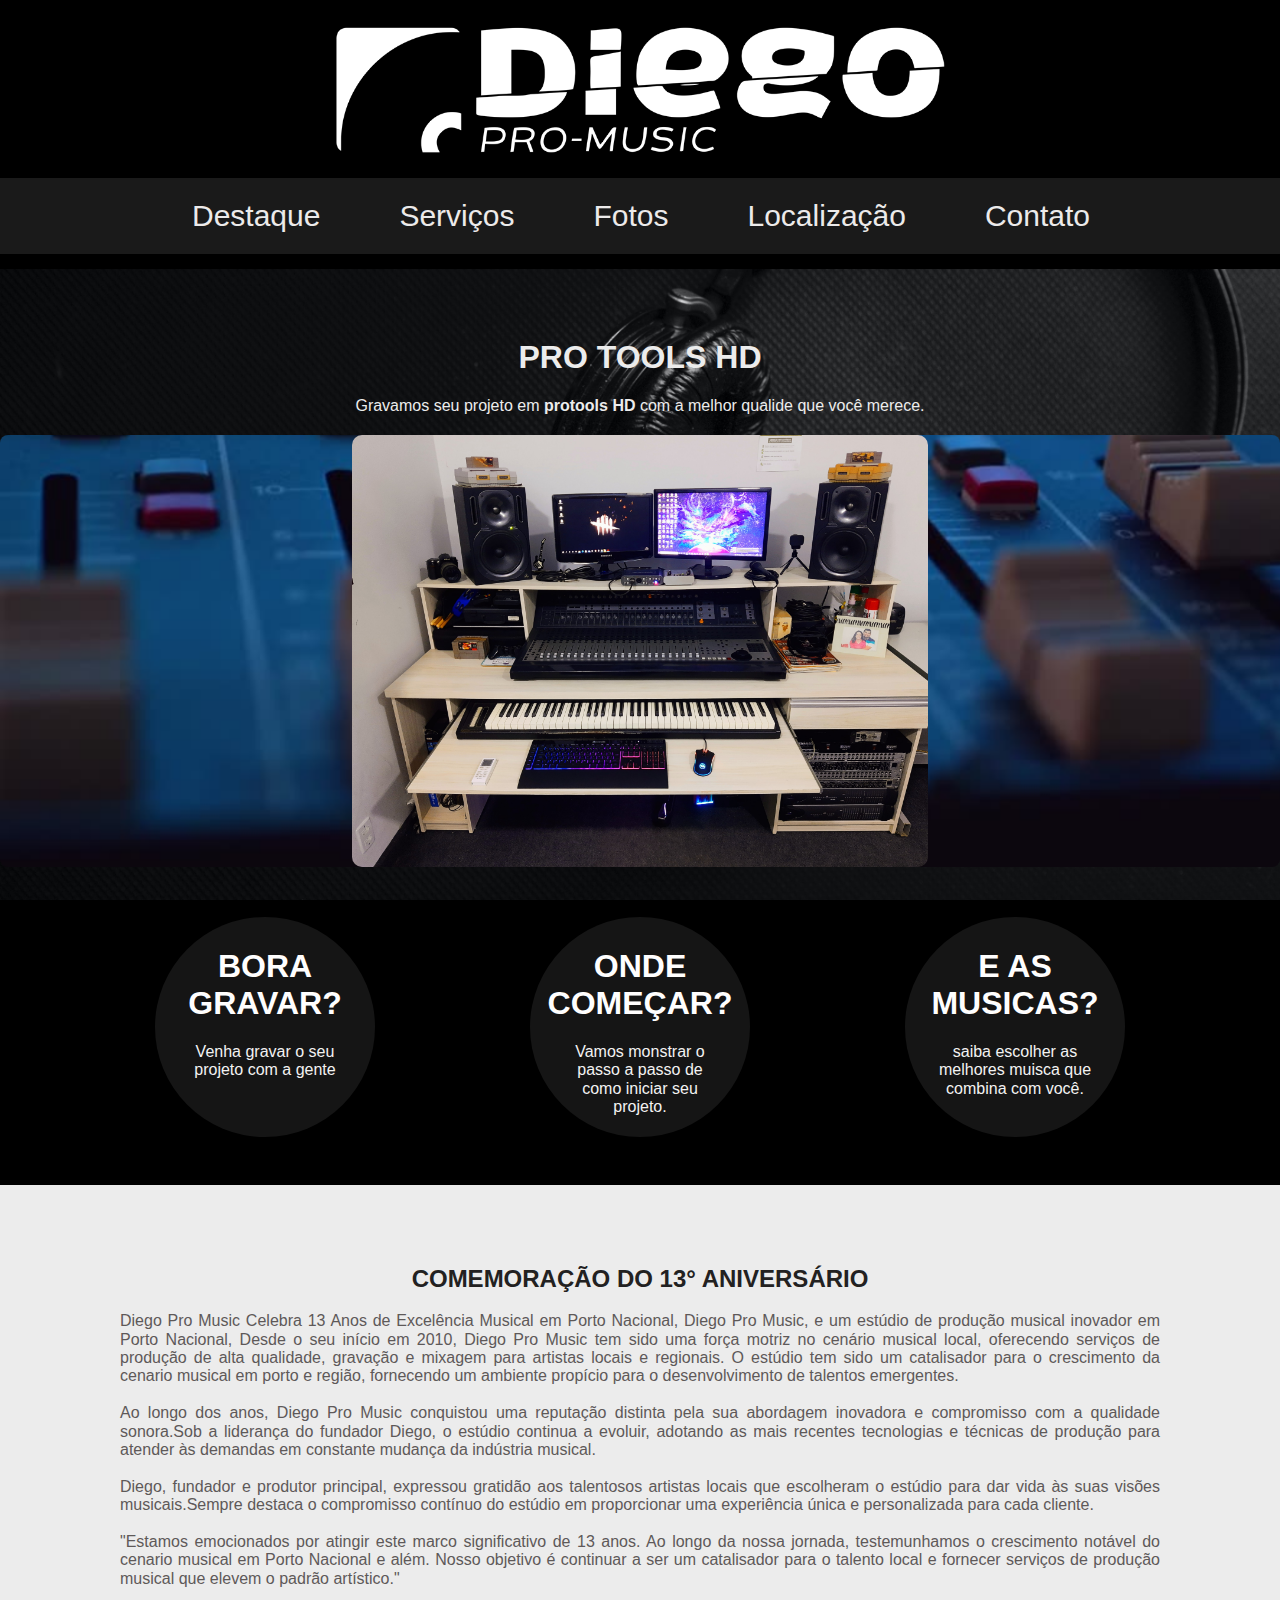
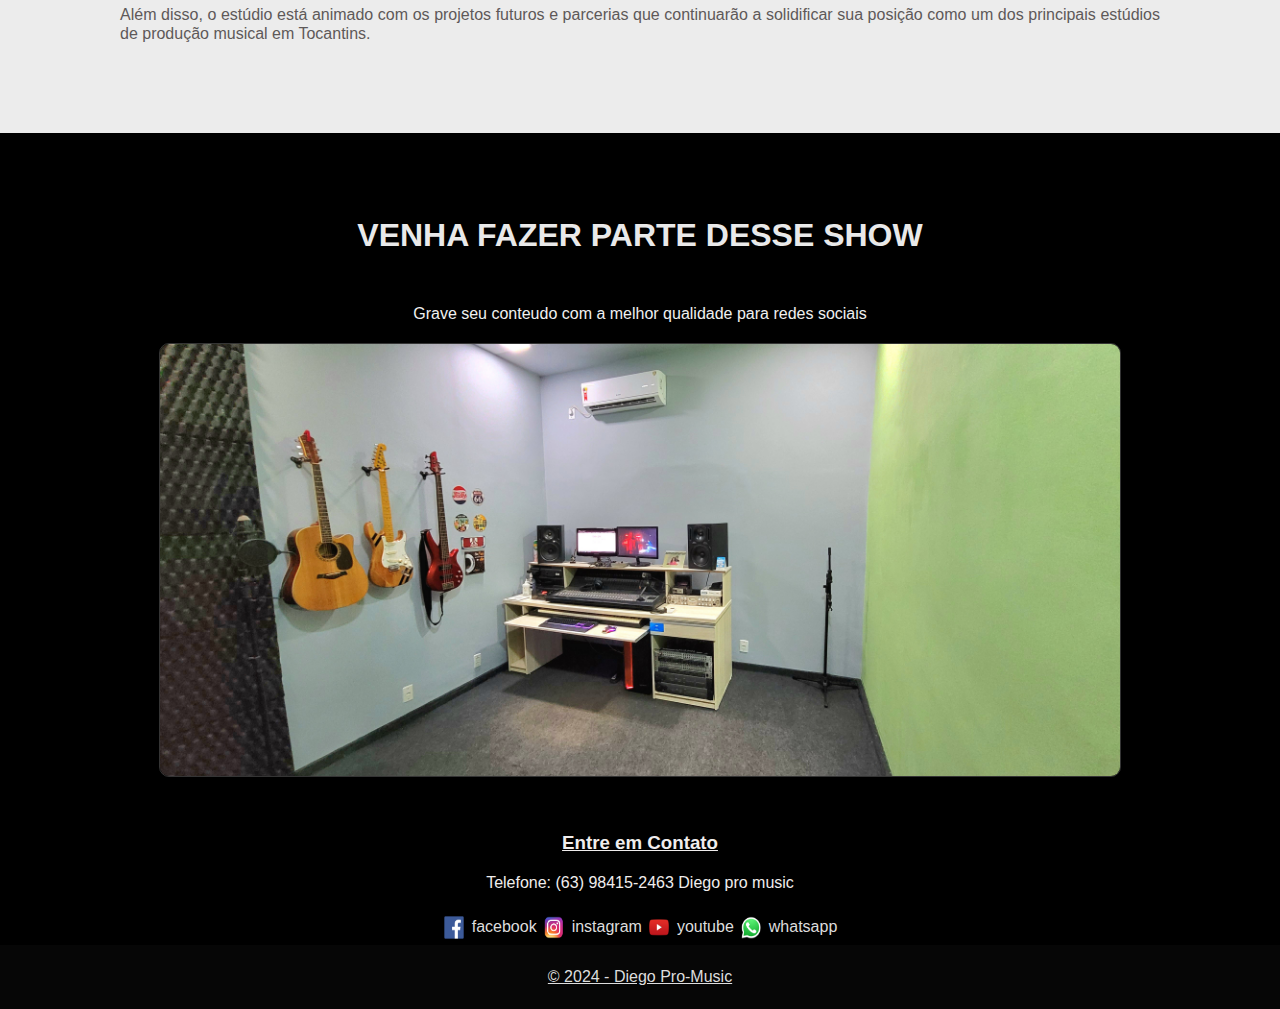
==== index.html @ 7ae0bc3d "correcoes" ====
<!DOCTYPE html>
<html lang="pt -br">

<head>
  <meta charset="UTF-8" />
  <meta name="viewport" content="width=device-width, initial-scale=1.0" />
  <title>Estúdio de Gravação</title>
  <link rel="stylesheet" type="text/css" href="CSS/estilo.css" />
  <link rel="stylesheet" type="text/css" href="CSS/normalize.css" />
  <link rel="stylesheet" type="text/css" href="CSS/back_top.css">
  <!--[if lt IE 9]><script src="js/html5shiv.js"></script><![endif]-->
</head>

<body>
  <div>
   
    <header>

      <div><!--logo-->
        <img src="imagens/LgoDiego01.png" width="50%" />
      </div>

      <nav>
        <ul>
          <li><a href="index.html">Destaque</a></li>
          <li> <a href="servicos.html">Serviços</a></li>
          <li><a href="galeria.html">Fotos</a></li>
          <li><a href="localizacao.html">Localização</a></li>
          <li><a href="contato.html">Contato</a></li>
        </ul>
      </nav>

    </header>

    <!--inicio conteudo-1-->
    <div class="conteudo-1">

      <div id="textap">
        <h1>Pro tools HD</h1>
        <p>
          Gravamos seu projeto em <strong>protools HD </strong>com a melhor
          qualide que você merece.
        </p>
      </div>

      <div class="inicio">
        <img id="destaque-imagem" src="estudio/IMG1.jpg" />
      </div>

      <div id="display1"> <!--inicio três bolas-->

        <div class="caixa">
          <h1>Bora<br>gravar?</h1>
          <p> Venha gravar o seu projeto com a gente</p>
        </div>

        <div class="caixa">
          <h1>Onde começar?</h1>
          <p> Vamos monstrar o passo a passo de como iniciar seu projeto.</p>
        </div>

        <div class="caixa">
          <h1>E as musicas?
          </h1>
          <p> saiba escolher as melhores muisca que combina com você.</p>
        </div>
      </div> <!--fim três bolas-->
    </div>
    <!--fim conteudo-1-->

    <div class="conteudo-2">
      <!--inicio conteudo-2-->
      <h2>Comemoração do 13° aniversário</h2>
      <p>
        Diego Pro Music Celebra 13 Anos de Excelência Musical em Porto
        Nacional, Diego Pro Music, e um estúdio de produção musical inovador
        em Porto Nacional, Desde o seu início em 2010, Diego Pro Music tem
        sido uma força motriz no cenário musical local, oferecendo serviços de
        produção de alta qualidade, gravação e mixagem para artistas locais e
        regionais. O estúdio tem sido um catalisador para o crescimento da
        cenario musical em porto e região, fornecendo um ambiente propício
        para o desenvolvimento de talentos emergentes.<br /><br />Ao longo dos
        anos, Diego Pro Music conquistou uma reputação distinta pela sua
        abordagem inovadora e compromisso com a qualidade sonora.Sob a
        liderança do fundador Diego, o estúdio continua a evoluir, adotando as
        mais recentes tecnologias e técnicas de produção para atender às
        demandas em constante mudança da indústria musical. <br /><br />Diego,
        fundador e produtor principal, expressou gratidão aos talentosos
        artistas locais que escolheram o estúdio para dar vida às suas visões
        musicais.Sempre destaca o compromisso contínuo do estúdio em
        proporcionar uma experiência única e personalizada para cada
        cliente.<br /><br />"Estamos emocionados por atingir este marco
        significativo de 13 anos. Ao longo da nossa jornada, testemunhamos o
        crescimento notável do cenario musical em Porto Nacional e além. Nosso
        objetivo é continuar a ser um catalisador para o talento local e
        fornecer serviços de produção musical que elevem o padrão
        artístico."<br /><br />Além disso, o estúdio está animado com os
        projetos futuros e parcerias que continuarão a solidificar sua posição
        como um dos principais estúdios de produção musical em Tocantins.
      </p>
    </div>
    <!--fim conteudo-2--->

    <div class="conteudo-3">
      <!--inicio conteudo-3-->
      <h1>Venha fazer parte desse show</h1>
      <p>Grave seu conteudo com a melhor qualidade para redes sociais</p>
      <div>
        <img id="imagem-pod1" src="estudio/sala_estudio.jpg" width="100%" />
      </div>
    </div>
    <!--fim conteudo-3-->

    <!-- Seu conteúdo aqui -->

    <button onclick="scrollToTop()" id="btnTopo" title="Voltar ao Topo">Subir</button>

    <script>
      window.onscroll = function () { scrollFunction() };

      function scrollFunction() {
        if (document.body.scrollTop > 20 || document.documentElement.scrollTop > 20) {
          document.getElementById("btnTopo").style.display = "block";
        } else {
          document.getElementById("btnTopo").style.display = "none";
        }
      }

      function scrollToTop() {
        document.body.scrollTop = 0; // Para navegadores da web
        document.documentElement.scrollTop = 0; // Para IE
      }
    </script>

    <section class="contato">

      <h3><u>Entre em Contato</u></h3>
      <p>Telefone: (63) 98415-2463 Diego pro music</p>

    </section><!--fim conteudo-2-->

    <div class="box-social">

      <ul>
        <li> <img src="redes/facebook.png" class="social"> <a href="https://www.facebook.com/DiegoProMusic">facebook</a>
        </li>
        <li> <img src="redes/instagram.png" class="social"> <a
            href="https://www.instagram.com/promusicstudios/">instagram</a></li>
        <li><img src="redes/youtube.png" class="social"><a
            href="https://www.youtube.com/channel/UCOSiAd2RdcZacCXhEvh00yw"> youtube</a></li>
        <li><img src="redes/whatsapp.png" class="social"><a
            href="https://api.whatsapp.com/send/?phone=5563984152463&text&type=phone_number&app_absent=0"> whatsapp</a>
        </li>
      </ul>

    </div>

    <footer>
      <p>&copy; 2024 - Diego Pro-Music</p>
    </footer>

  </div><!--fim container-->

</body>

</html>
---- CSS/estilo.css ----
body {
  font-family: Arial, sans-serif;
  margin: 0;
  padding: 0;
  background-color: #000000;
}


header {
  padding: 15px 0;
  text-align: center;
  background-image: url(../imagens/BackCapa\ 05.png);
  background-repeat: no-repeat;
  background-size: contain;
}

nav {
  display: flex;
  justify-content: center;
  flex-wrap: wrap;
  background: #1a1a1a;
}

nav a {
  display: block;
  color: rgb(236, 234, 234);

  padding: 15px 35px;
  font-size: 30px;
}

nav a:hover {
  background-color: #ddd;
  color: black;
}

h1,
h2 {
  text-transform: uppercase;
  text-align: center;
}

#textap h1,
#textap p {
  color: #ececec;
}

.caixa {
  /* bolas*/
  width: 200px;
  height: 200px;
  background: rgba(255, 255, 255, 0.082);
  color: #fffefe;
  margin-top: 50px;
  padding: 10px;
  -webkit-border-radius: 100%;
  -moz-border-radius: 100%;
  border-radius: 100%;
}

#display1 {
  display: flex;
  justify-content: space-evenly;
}

.inicio h1,
p {
  margin: 20px;
}

.conteudo-1 {
  text-align: center;
  padding: 3em 0;
  background-color: #ddd;
  background-image: url(../estudio/bck5.jpg);
  background-size: cover;
  background-attachment: fixed;
}

.conteudo-1 p {
  /* bolas */
  color: #f3f2f2;
}

.conteudo-2 {
  color: #777;
  background-color: #ececec;
  padding: 130px 0 70px 0;
  height: 100%;
  text-align: justify;
}

.conteudo-2 h2 {
  margin-top: -50px;
  color: #222121;
}

.conteudo-2 p {
  color: #5e5959;
  padding: 0 100px;
}

.conteudo-3 {
  padding: 2em 0;
  text-align: center;
  background-image: url(../estudio/bkc7.jpg);
  background-size: cover;
  background-attachment: fixed;
  background-position: center;
}

.conteudo-3 p {
  color: #f0f0f0;
}

.conteudo-3 h1 {
  color: #e9e9e9;
  background: #00000011;
  box-shadow: -10px 10px 15px 5px black;
  text-shadow: 5px 5px rgba(0, 0, 0, 0.2);
  padding: 30px 0;
}

.contato {
  background-color: #000000;
  color: rgb(240, 237, 237);
  text-align: center;
}

#destaque-imagem {
  margin-bottom: -5px;
  width: 45%;
  border-radius: 10px;
}

#destaque-imagem:hover {
  transform: scale(1.1);
  border-radius: 20px;
}

#imagem-pod1 {
  width: 75%;
  border-radius: 10px;
  border: 1px solid rgba(202, 202, 202, 0.26);
}

.inicio {
  border-radius: 8px;
  background-image: url(../canvas/Design\ sem\ nome.png);
  background-size: cover;
  background-attachment: fixed;
  width: 100%;
}

footer {

  color: #ddd;
  text-align: center;
  background-color: #42424217;
  padding: 3px;
  text-decoration: underline;
}

.box-social,
ul,
li,
a {
  margin: 2px;
  color: #ddd;
  text-decoration: none;
  list-style: none;
  display: flex;
  flex-wrap: wrap;
  justify-content: center;
  padding-left: 1px;
}

.social {
  width: 20px;
  padding-right: 5px;
}


@media screen and (max-width: 800px) {
  #display1 {
    flex-direction: column;
    align-items: center;
    display: flex;


  }

  nav a {
    font-size: medium;
  }

  .conteudo-2 p {
    padding: 0 20px;

  }

}
---- CSS/back_top.css ----
#btnTopo {
    display: none;
    position: fixed;
    bottom: 20px;
    right: 20px;
    background-color: #007bff; /* Cor de fundo */
    color: #fff; /* Cor do texto */
    border: none;
    border-radius: 5px;
    padding: 10px 20px;
    cursor: pointer;
}

#btnTopo:hover {
    background-color: #0056b3; /* Cor de fundo ao passar o mouse */
}
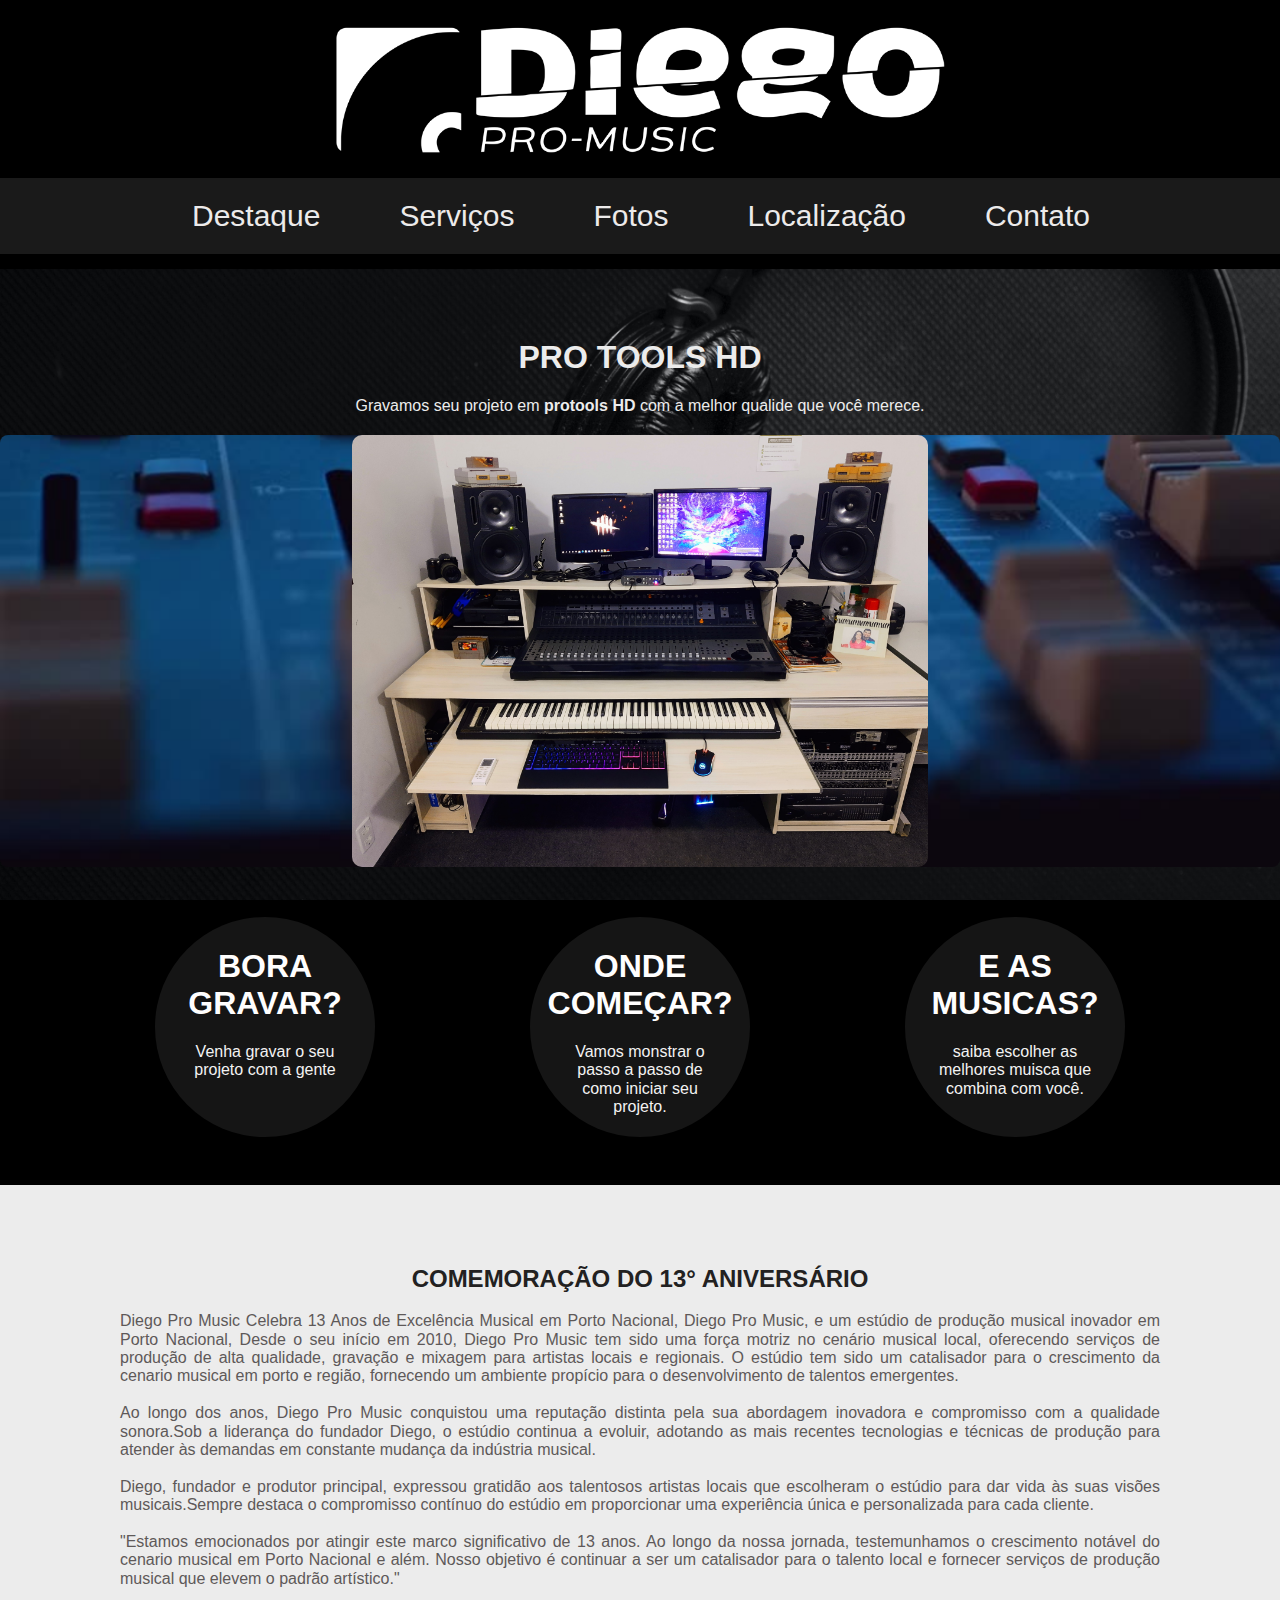
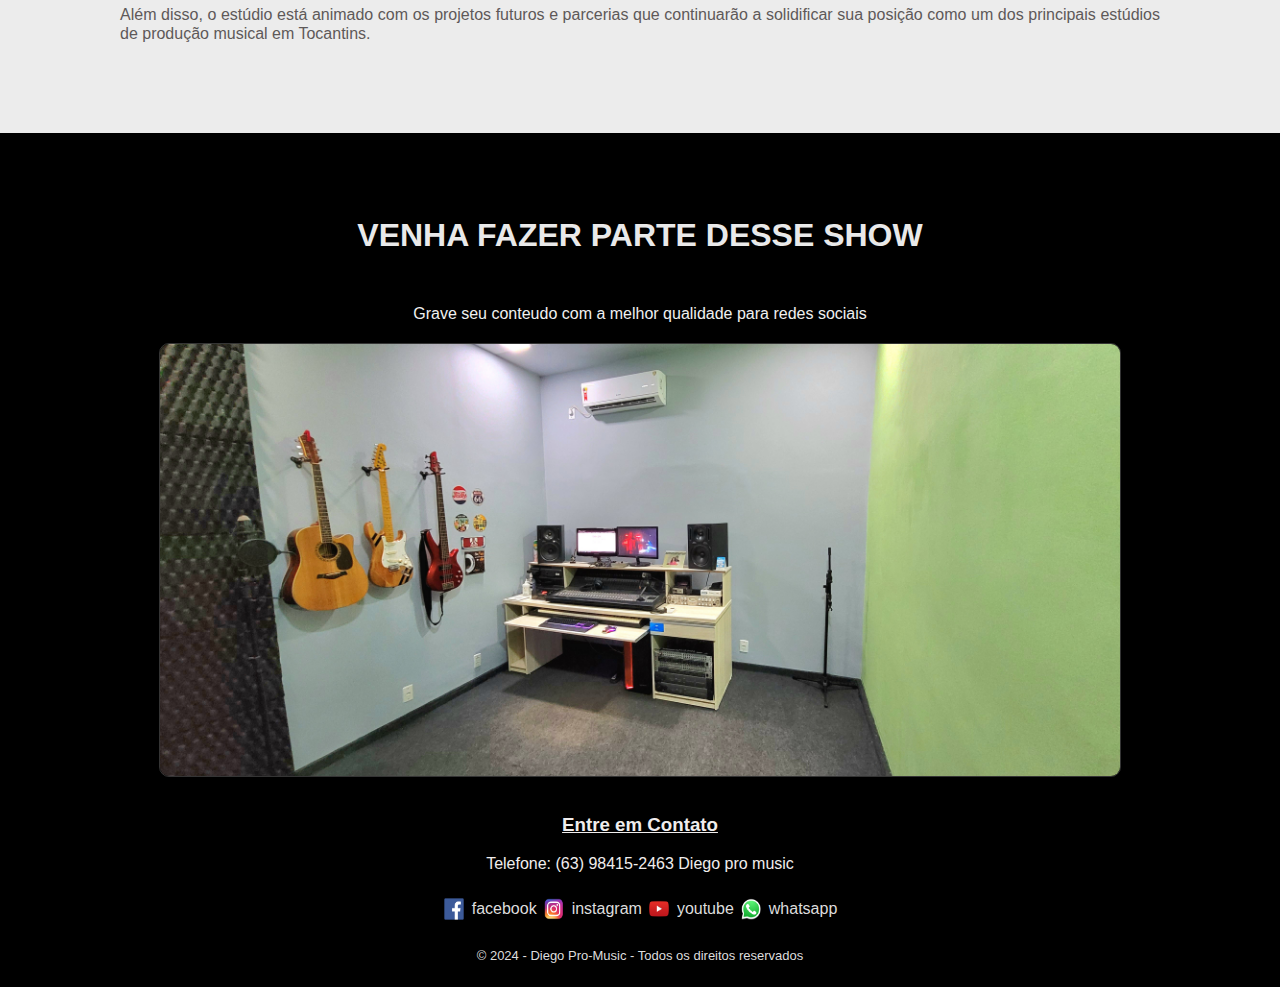
==== commit ccc4c653: "att" ====
--- a/index.html
+++ b/index.html
@@ -3,15 +3,19 @@
 
 <head>
   <meta charset="UTF-8" />
-  <meta name="viewport" content="width=device-width, initial-scale=1.0" />
+  <meta name="viewport" content="width=device-width, initial-scale=1.0, shrink-to-fit=no" />
   <title>Estúdio de Gravação</title>
   <link rel="stylesheet" type="text/css" href="CSS/estilo.css" />
   <link rel="stylesheet" type="text/css" href="CSS/normalize.css" />
   <link rel="stylesheet" type="text/css" href="CSS/back_top.css">
   <!--[if lt IE 9]><script src="js/html5shiv.js"></script><![endif]-->
+  
 </head>
 
 <body>
+ 
+
+  
   <div>
    
     <header>
@@ -156,7 +160,7 @@
     </div>
 
     <footer>
-      <p>&copy; 2024 - Diego Pro-Music</p>
+      <p>&copy; 2024 - Diego Pro-Music - Todos os direitos reservados</p>
     </footer>
 
   </div><!--fim container-->
--- a/CSS/estilo.css
+++ b/CSS/estilo.css
@@ -1,7 +1,10 @@
+* {
+  margin: 0;
+  padding: 0;
+}
+
 body {
   font-family: Arial, sans-serif;
-  margin: 0;
-  padding: 0;
   background-color: #000000;
 }
 
@@ -24,7 +27,6 @@
 nav a {
   display: block;
   color: rgb(236, 234, 234);
-
   padding: 15px 35px;
   font-size: 30px;
 }
@@ -122,7 +124,7 @@
 }
 
 .contato {
-  background-color: #000000;
+
   color: rgb(240, 237, 237);
   text-align: center;
 }
@@ -153,12 +155,10 @@
 }
 
 footer {
-
   color: #ddd;
   text-align: center;
-  background-color: #42424217;
   padding: 3px;
-  text-decoration: underline;
+  font-size: small;
 }
 
 .box-social,
@@ -186,8 +186,6 @@
     flex-direction: column;
     align-items: center;
     display: flex;
-
-
   }
 
   nav a {
@@ -196,7 +194,7 @@
 
   .conteudo-2 p {
     padding: 0 20px;
-
   }
 
+ 
 }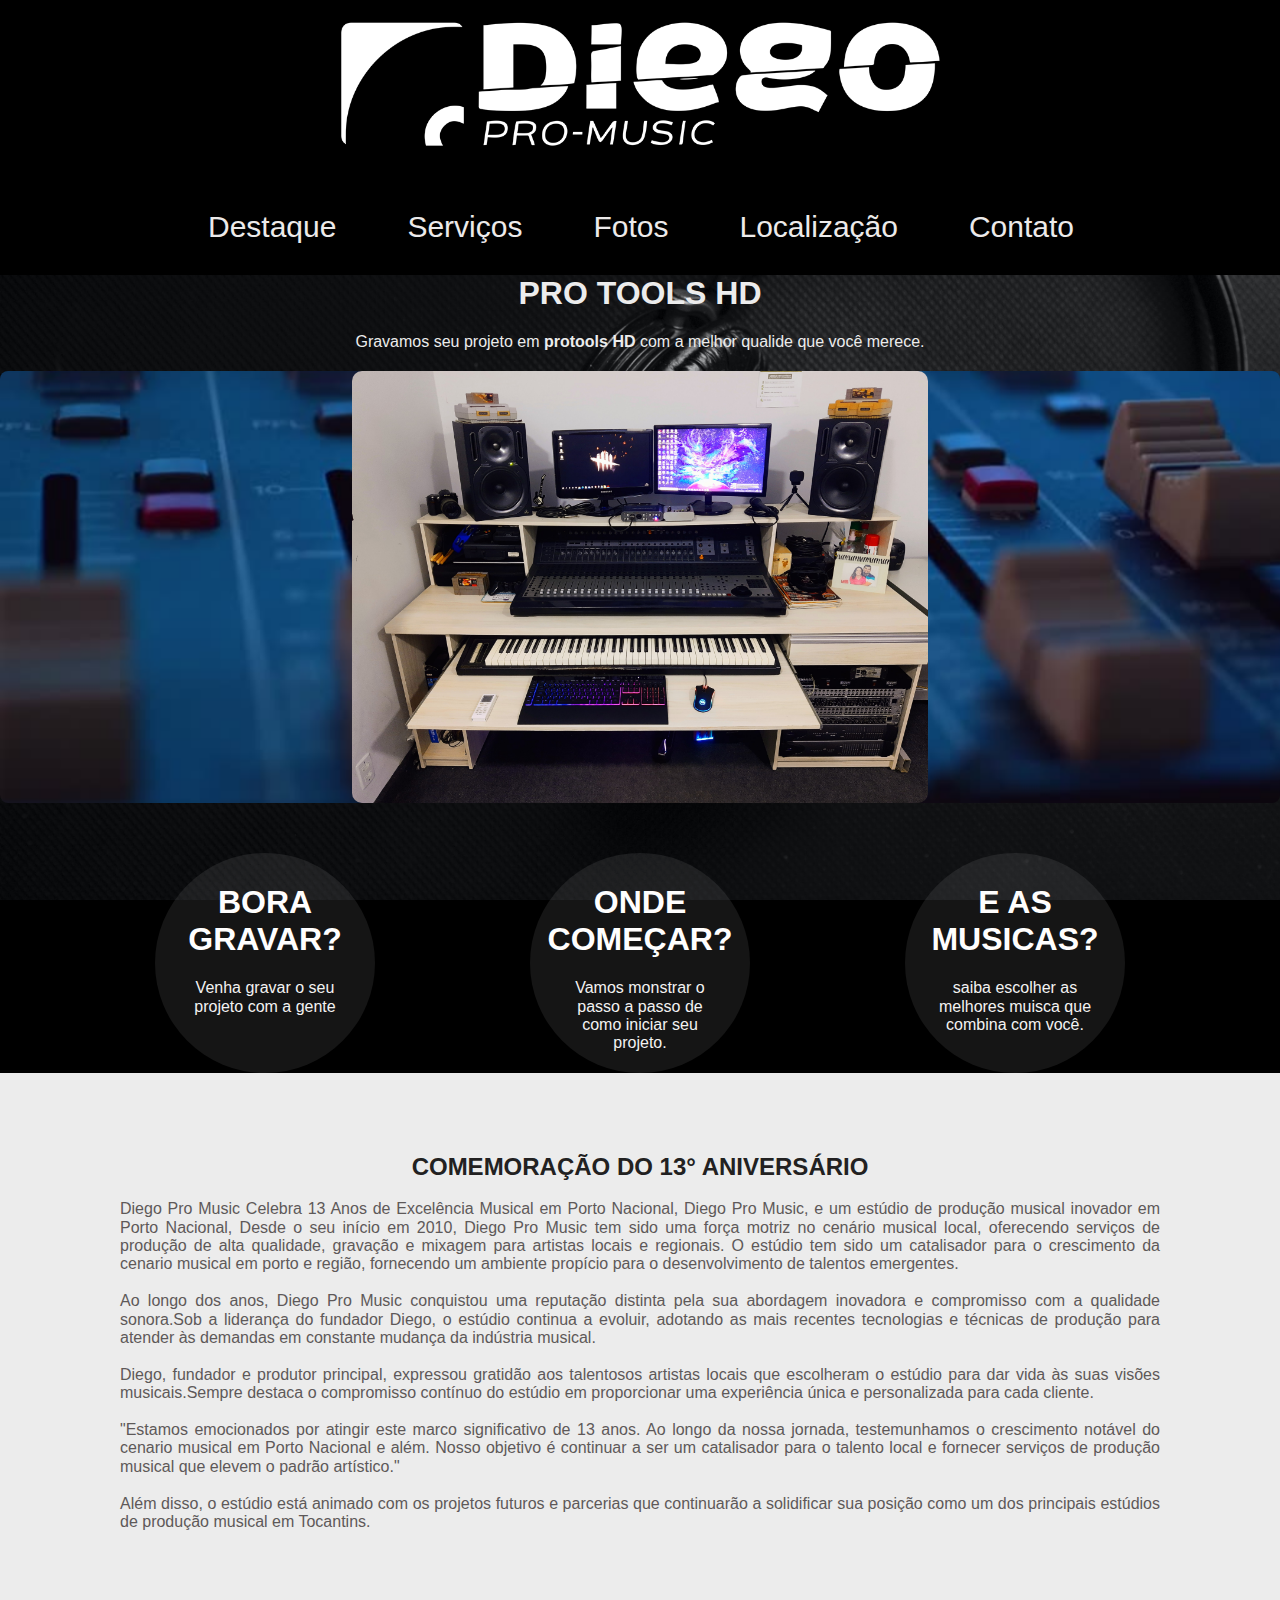
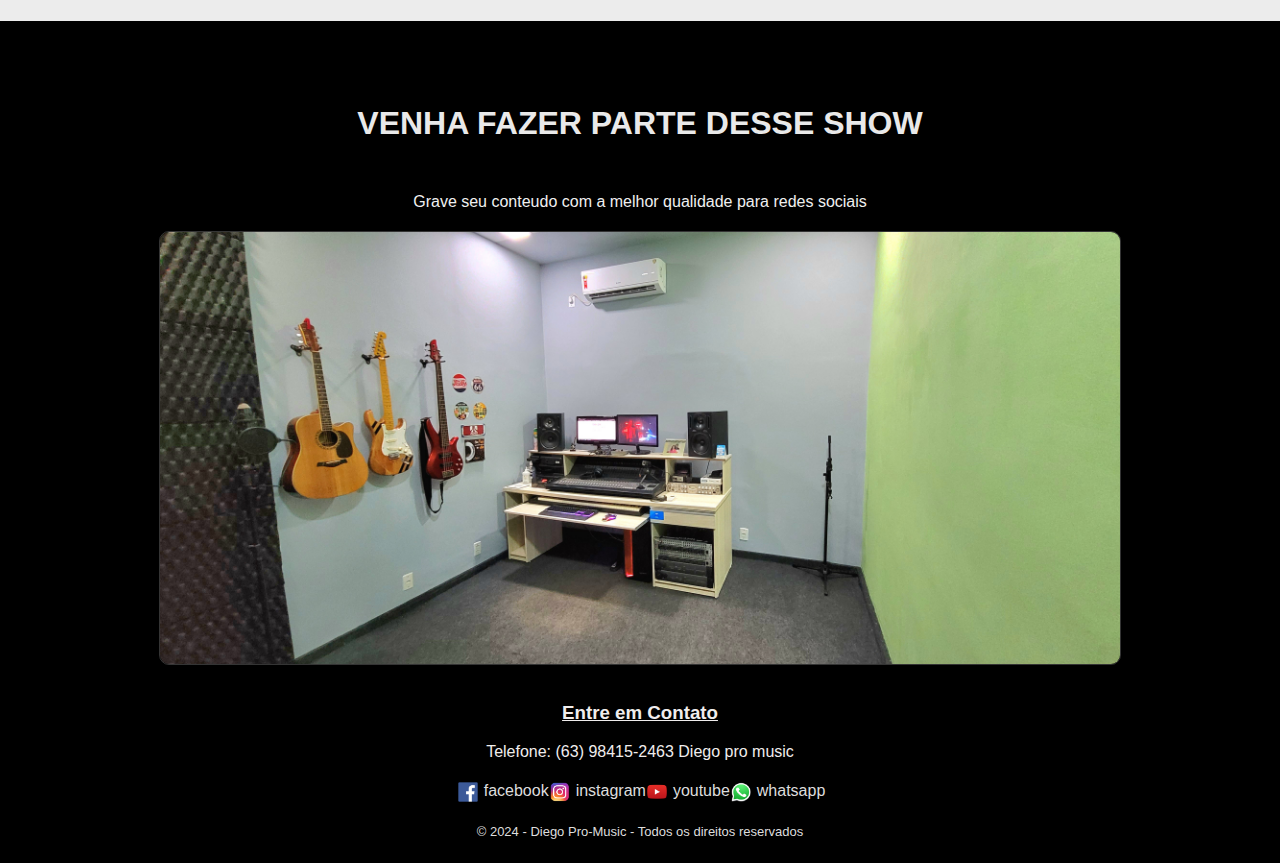
==== commit 3d2dd8a7: "att madrugada" ====
--- a/index.html
+++ b/index.html
@@ -9,23 +9,19 @@
   <link rel="stylesheet" type="text/css" href="CSS/normalize.css" />
   <link rel="stylesheet" type="text/css" href="CSS/back_top.css">
   <!--[if lt IE 9]><script src="js/html5shiv.js"></script><![endif]-->
-  
+
 </head>
 
 <body>
- 
+  <div>
 
-  
-  <div>
-   
     <header>
 
-      <div><!--logo-->
+      <div id="logo"><!--logo-->
         <img src="imagens/LgoDiego01.png" width="50%" />
       </div>
-
       <nav>
-        <ul>
+        <ul id="links-nav">
           <li><a href="index.html">Destaque</a></li>
           <li> <a href="servicos.html">Serviços</a></li>
           <li><a href="galeria.html">Fotos</a></li>
--- a/CSS/estilo.css
+++ b/CSS/estilo.css
@@ -8,9 +8,7 @@
   background-color: #000000;
 }
 
-
 header {
-  padding: 15px 0;
   text-align: center;
   background-image: url(../imagens/BackCapa\ 05.png);
   background-repeat: no-repeat;
@@ -18,10 +16,7 @@
 }
 
 nav {
-  display: flex;
-  justify-content: center;
-  flex-wrap: wrap;
-  background: #1a1a1a;
+  padding: 15px;
 }
 
 nav a {
@@ -34,6 +29,11 @@
 nav a:hover {
   background-color: #ddd;
   color: black;
+}
+
+#textap h1 {
+  margin-top: 0;
+  padding-top: 0;
 }
 
 h1,
@@ -72,7 +72,6 @@
 
 .conteudo-1 {
   text-align: center;
-  padding: 3em 0;
   background-color: #ddd;
   background-image: url(../estudio/bck5.jpg);
   background-size: cover;
@@ -124,7 +123,6 @@
 }
 
 .contato {
-
   color: rgb(240, 237, 237);
   text-align: center;
 }
@@ -161,11 +159,14 @@
   font-size: small;
 }
 
+#logo {
+  padding: 10px;
+}
+
 .box-social,
 ul,
 li,
 a {
-  margin: 2px;
   color: #ddd;
   text-decoration: none;
   list-style: none;
@@ -185,7 +186,6 @@
   #display1 {
     flex-direction: column;
     align-items: center;
-    display: flex;
   }
 
   nav a {
@@ -196,5 +196,7 @@
     padding: 0 20px;
   }
 
- 
+  header div img {
+    margin-top: -5px;
+  }
 }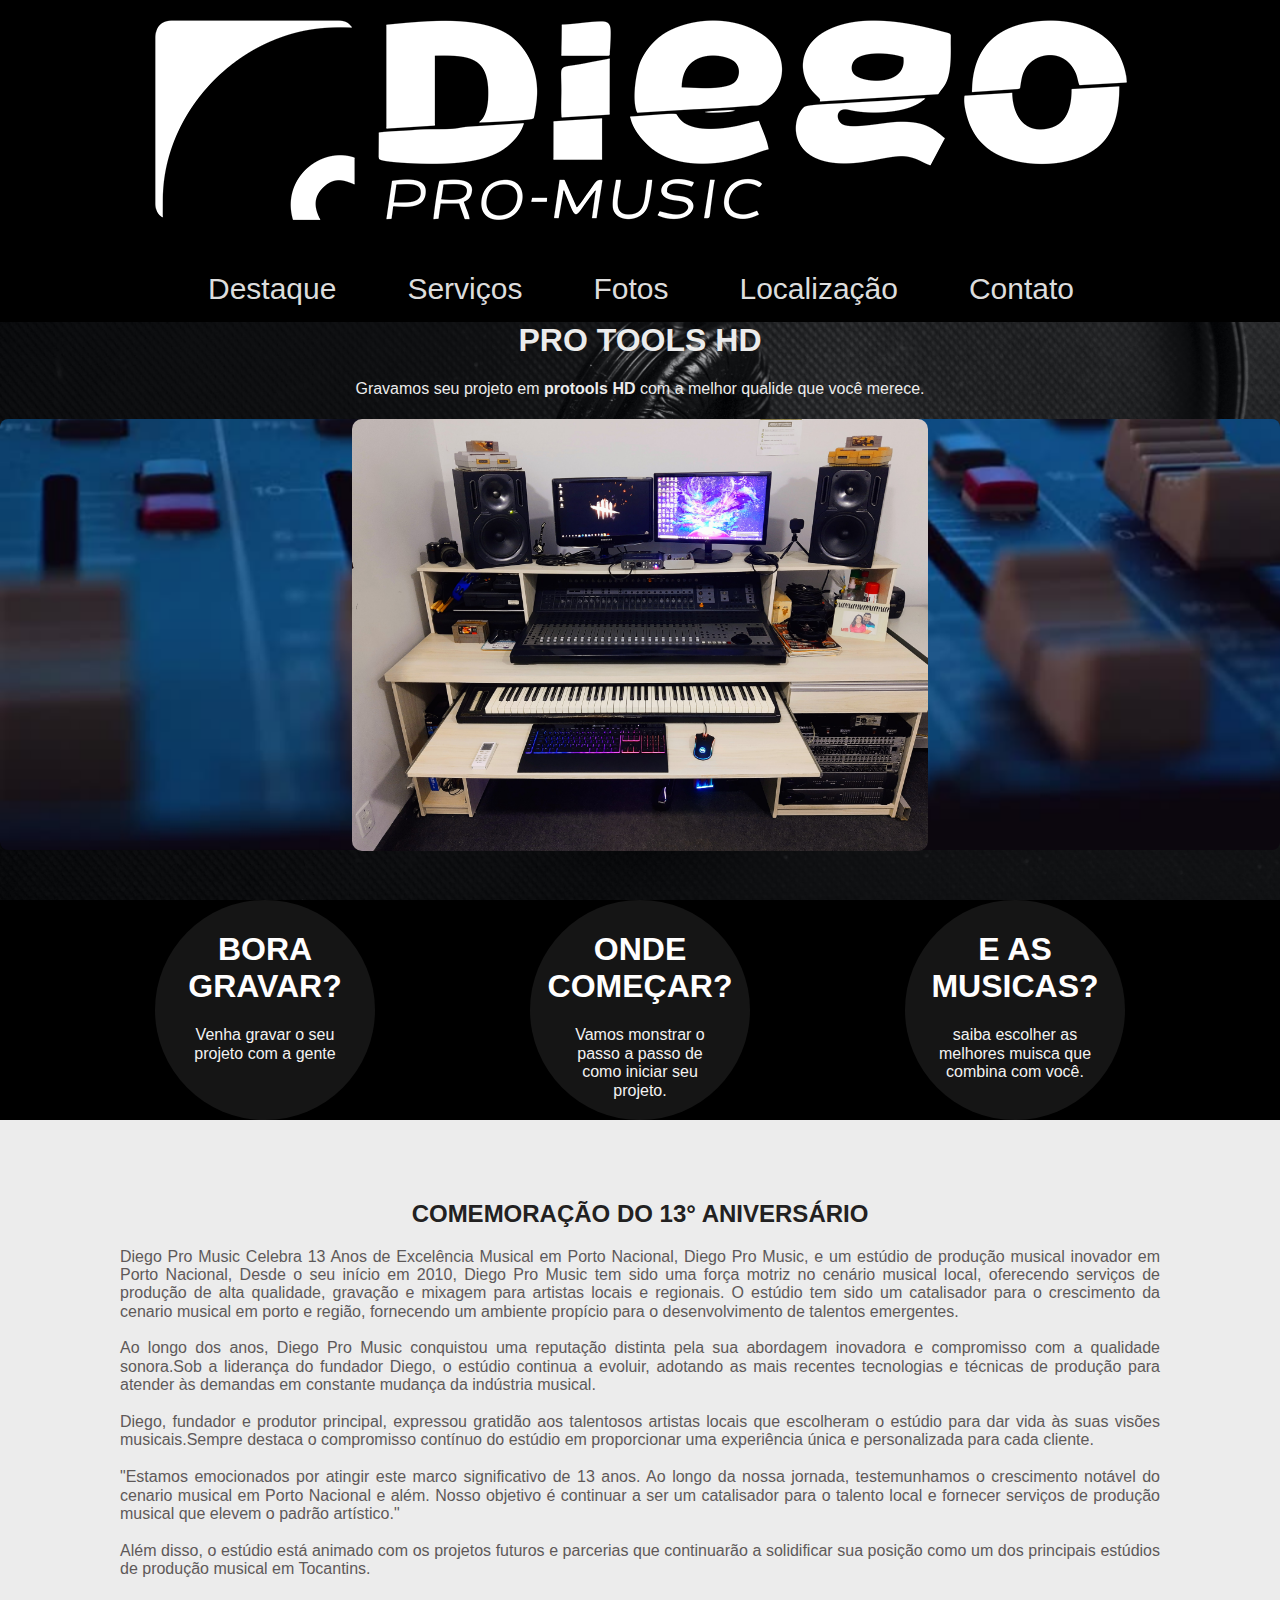
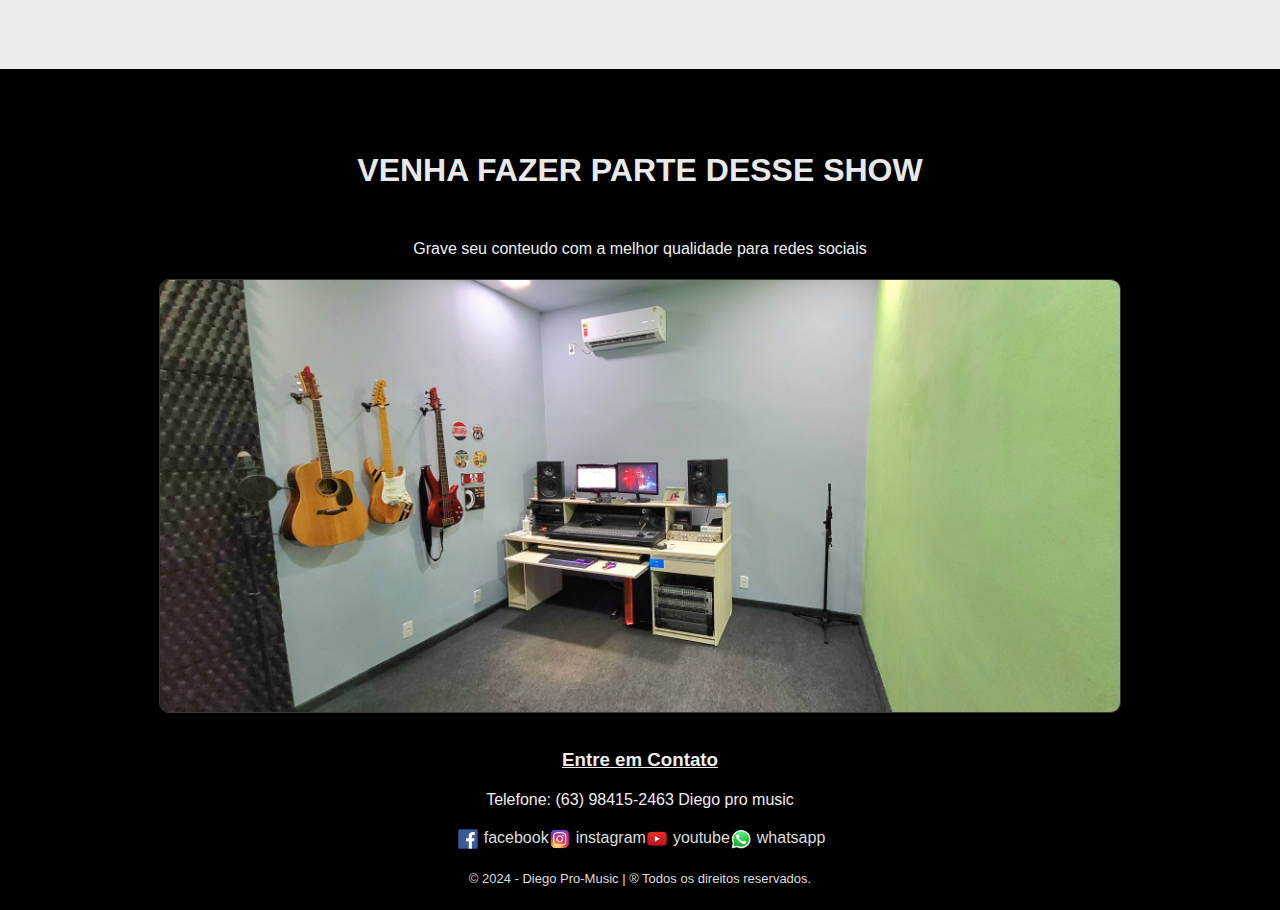
==== commit 35a1eb7b: "all" ====
--- a/index.html
+++ b/index.html
@@ -4,10 +4,11 @@
 <head>
   <meta charset="UTF-8" />
   <meta name="viewport" content="width=device-width, initial-scale=1.0, shrink-to-fit=no" />
-  <title>Estúdio de Gravação</title>
+  <title>Pro Músic Estúdio</title>
   <link rel="stylesheet" type="text/css" href="CSS/estilo.css" />
   <link rel="stylesheet" type="text/css" href="CSS/normalize.css" />
   <link rel="stylesheet" type="text/css" href="CSS/back_top.css">
+  
   <!--[if lt IE 9]><script src="js/html5shiv.js"></script><![endif]-->
 
 </head>
@@ -15,22 +16,21 @@
 <body>
   <div>
 
-    <header>
+    <div id="logo"><!--logo-->
 
-      <div id="logo"><!--logo-->
-        <img src="imagens/LgoDiego01.png" width="50%" />
-      </div>
-      <nav>
-        <ul id="links-nav">
-          <li><a href="index.html">Destaque</a></li>
-          <li> <a href="servicos.html">Serviços</a></li>
-          <li><a href="galeria.html">Fotos</a></li>
-          <li><a href="localizacao.html">Localização</a></li>
-          <li><a href="contato.html">Contato</a></li>
-        </ul>
-      </nav>
+      <img src="imagens/LgoDiego01.png"/>
 
-    </header>
+    </div>
+
+    <nav>
+      <ul>
+        <li><a href="index.html">Destaque</a></li>
+        <li> <a href="servicos.html">Serviços</a></li>
+        <li><a href="galeria.html">Fotos</a></li>
+        <li><a href="localizacao.html">Localização</a></li>
+        <li><a href="contato.html">Contato</a></li>
+      </ul>
+    </nav>
 
     <!--inicio conteudo-1-->
     <div class="conteudo-1">
@@ -139,7 +139,7 @@
 
     </section><!--fim conteudo-2-->
 
-    <div class="box-social">
+    <div id="box-social">
 
       <ul>
         <li> <img src="redes/facebook.png" class="social"> <a href="https://www.facebook.com/DiegoProMusic">facebook</a>
@@ -156,7 +156,7 @@
     </div>
 
     <footer>
-      <p>&copy; 2024 - Diego Pro-Music - Todos os direitos reservados</p>
+      <p>&copy; 2024 - Diego Pro-Music | &reg; Todos os direitos reservados.</p>
     </footer>
 
   </div><!--fim container-->
--- a/CSS/estilo.css
+++ b/CSS/estilo.css
@@ -8,27 +8,29 @@
   background-color: #000000;
 }
 
-header {
+#logo {
   text-align: center;
   background-image: url(../imagens/BackCapa\ 05.png);
-  background-repeat: no-repeat;
-  background-size: contain;
+  background-size: cover;
 }
 
 nav {
-  padding: 15px;
+  position: sticky;
+  top: 0px;
+  right: 100px;
+
+  background-color: #000000;
 }
 
 nav a {
   display: block;
-  color: rgb(236, 234, 234);
   padding: 15px 35px;
   font-size: 30px;
 }
 
 nav a:hover {
   background-color: #ddd;
-  color: black;
+  color: rgb(255, 255, 255)
 }
 
 #textap h1 {
@@ -44,6 +46,7 @@
 
 #textap h1,
 #textap p {
+
   color: #ececec;
 }
 
@@ -72,7 +75,7 @@
 
 .conteudo-1 {
   text-align: center;
-  background-color: #ddd;
+  background-color: #000000;
   background-image: url(../estudio/bck5.jpg);
   background-size: cover;
   background-attachment: fixed;
@@ -159,11 +162,9 @@
   font-size: small;
 }
 
-#logo {
-  padding: 10px;
-}
-
-.box-social,
+
+
+#box-social,
 ul,
 li,
 a {
@@ -189,14 +190,21 @@
   }
 
   nav a {
-    font-size: medium;
+    font-size: large;
   }
 
   .conteudo-2 p {
     padding: 0 20px;
   }
 
-  header div img {
-    margin-top: -5px;
-  }
+  #logo img {
+    width: 50%;
+
+  }
+
+  #box-map {
+    flex-flow: row nowrap;
+    flex-shrink: 10;
+  }
+
 }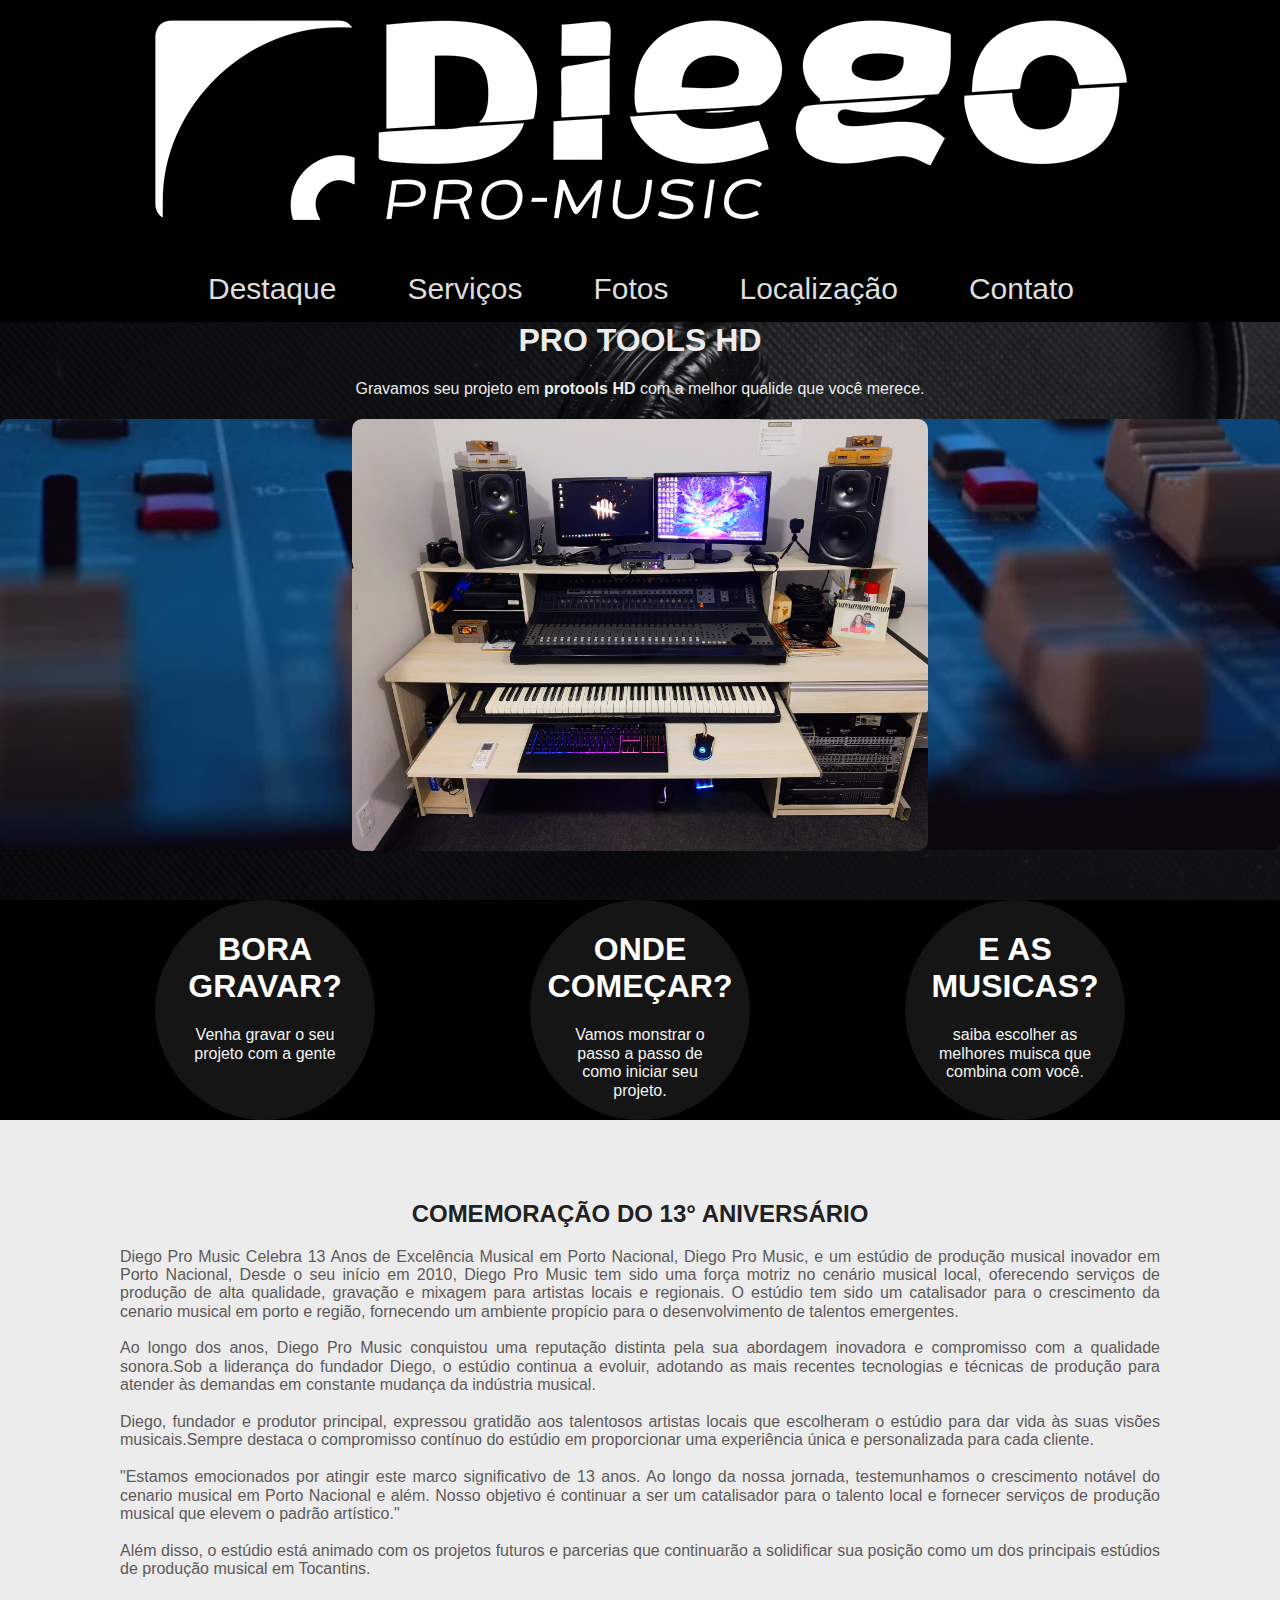
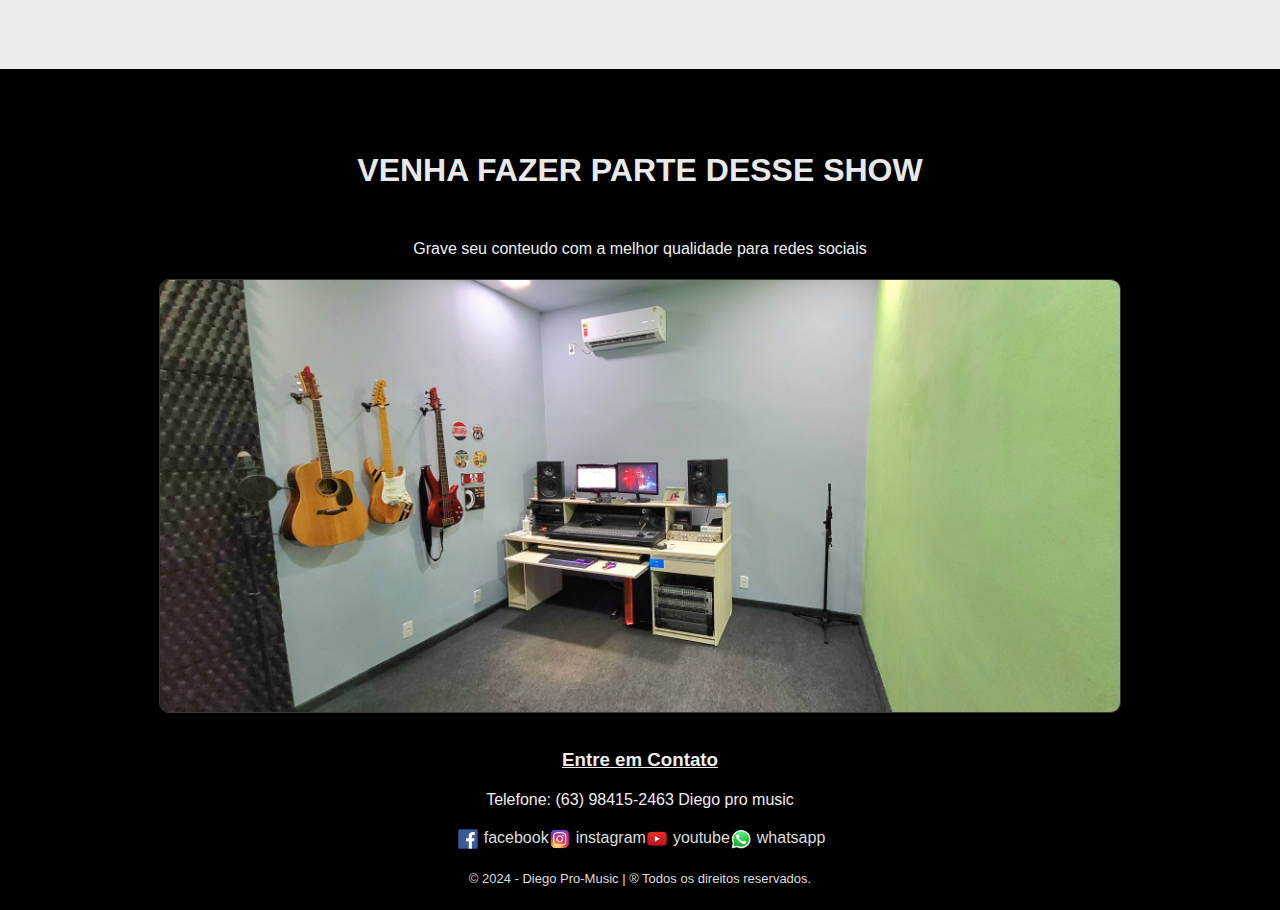
==== commit 52ec1eb8: "2024" ====
--- a/index.html
+++ b/index.html
@@ -8,6 +8,7 @@
   <link rel="stylesheet" type="text/css" href="CSS/estilo.css" />
   <link rel="stylesheet" type="text/css" href="CSS/normalize.css" />
   <link rel="stylesheet" type="text/css" href="CSS/back_top.css">
+  <script src="JS/Script.js"></script>
   
   <!--[if lt IE 9]><script src="js/html5shiv.js"></script><![endif]-->
 
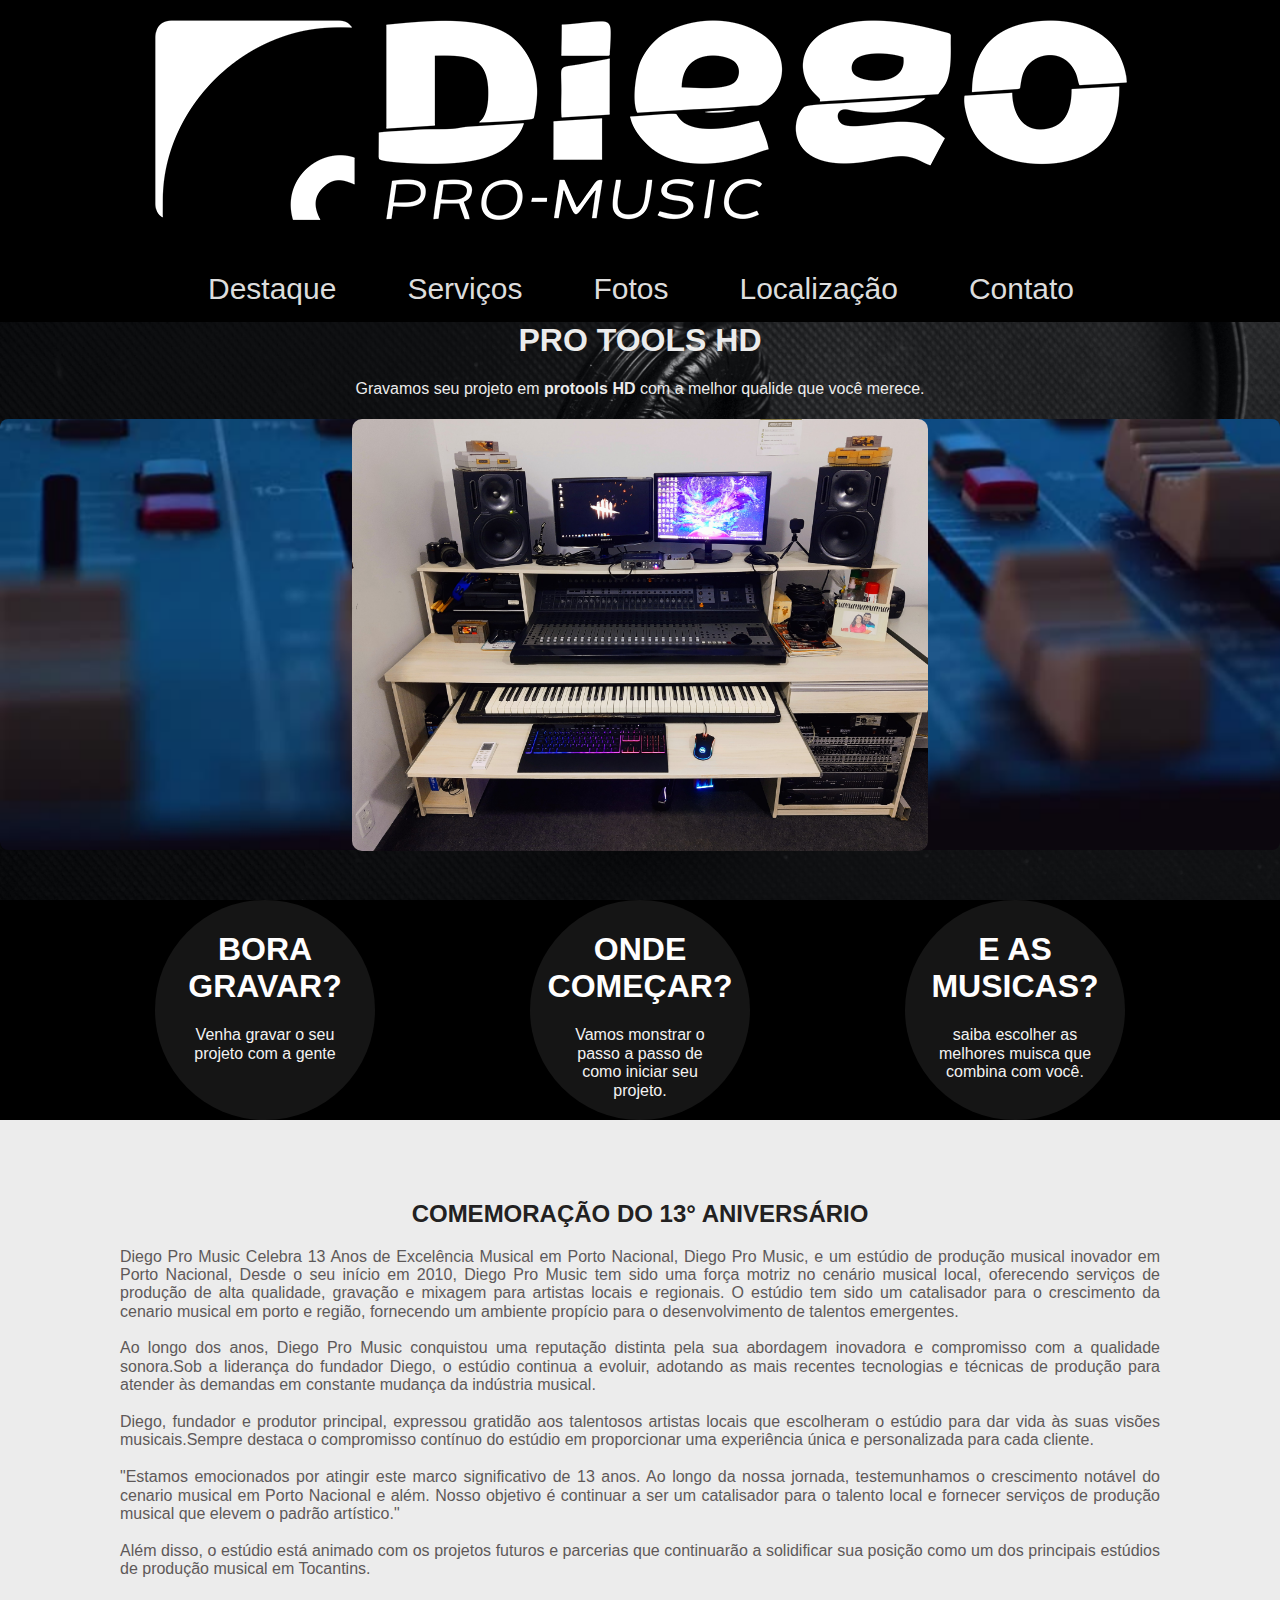
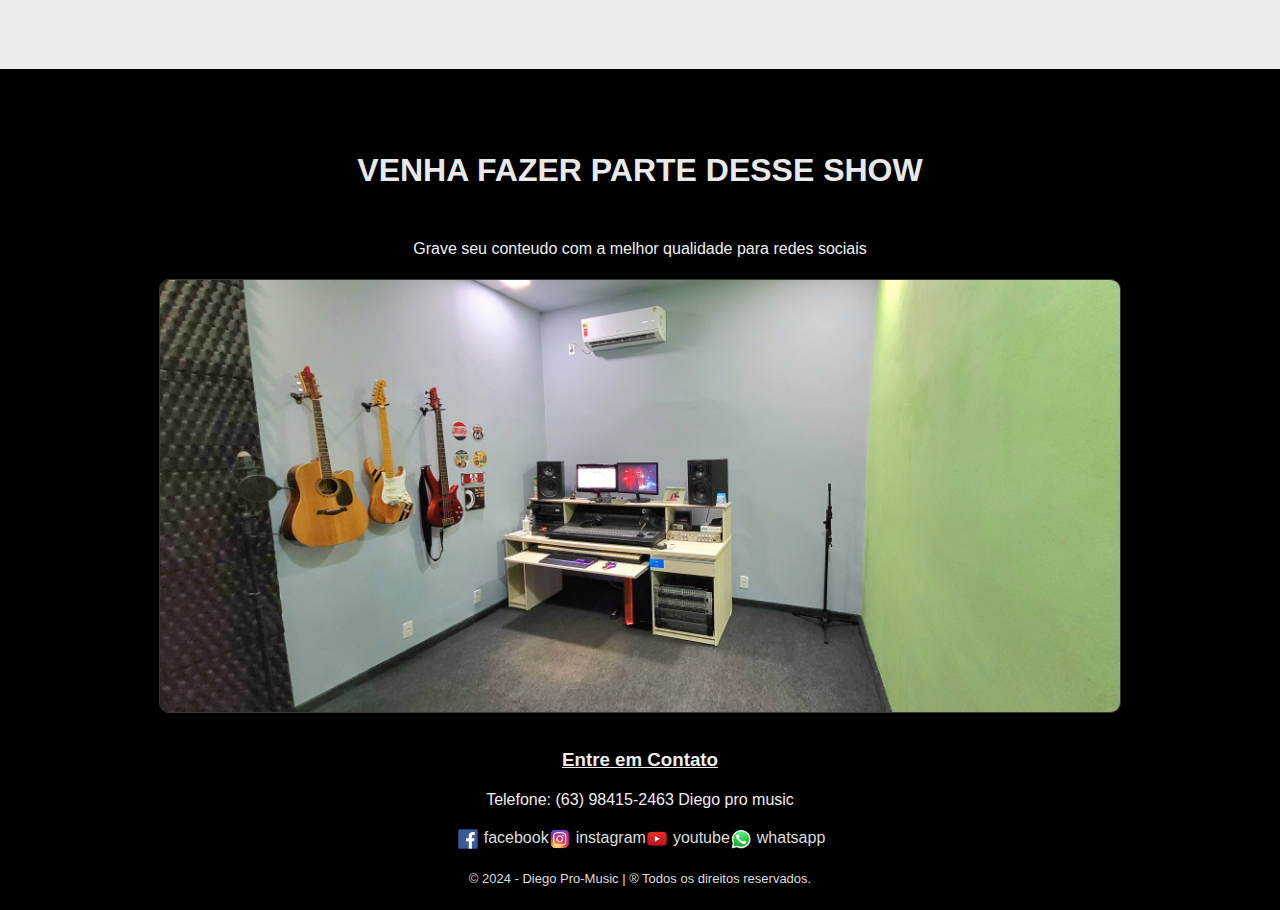
==== commit 1d0f4e27: "att2024" ====
--- a/index.html
+++ b/index.html
@@ -8,8 +8,8 @@
   <link rel="stylesheet" type="text/css" href="CSS/estilo.css" />
   <link rel="stylesheet" type="text/css" href="CSS/normalize.css" />
   <link rel="stylesheet" type="text/css" href="CSS/back_top.css">
-  <script src="JS/Script.js"></script>
-  
+  <script src="JS/elementos.js"></script>
+
   <!--[if lt IE 9]><script src="js/html5shiv.js"></script><![endif]-->
 
 </head>
@@ -19,7 +19,7 @@
 
     <div id="logo"><!--logo-->
 
-      <img src="imagens/LgoDiego01.png"/>
+      <img src="imagens/LgoDiego01.png" />
 
     </div>
 
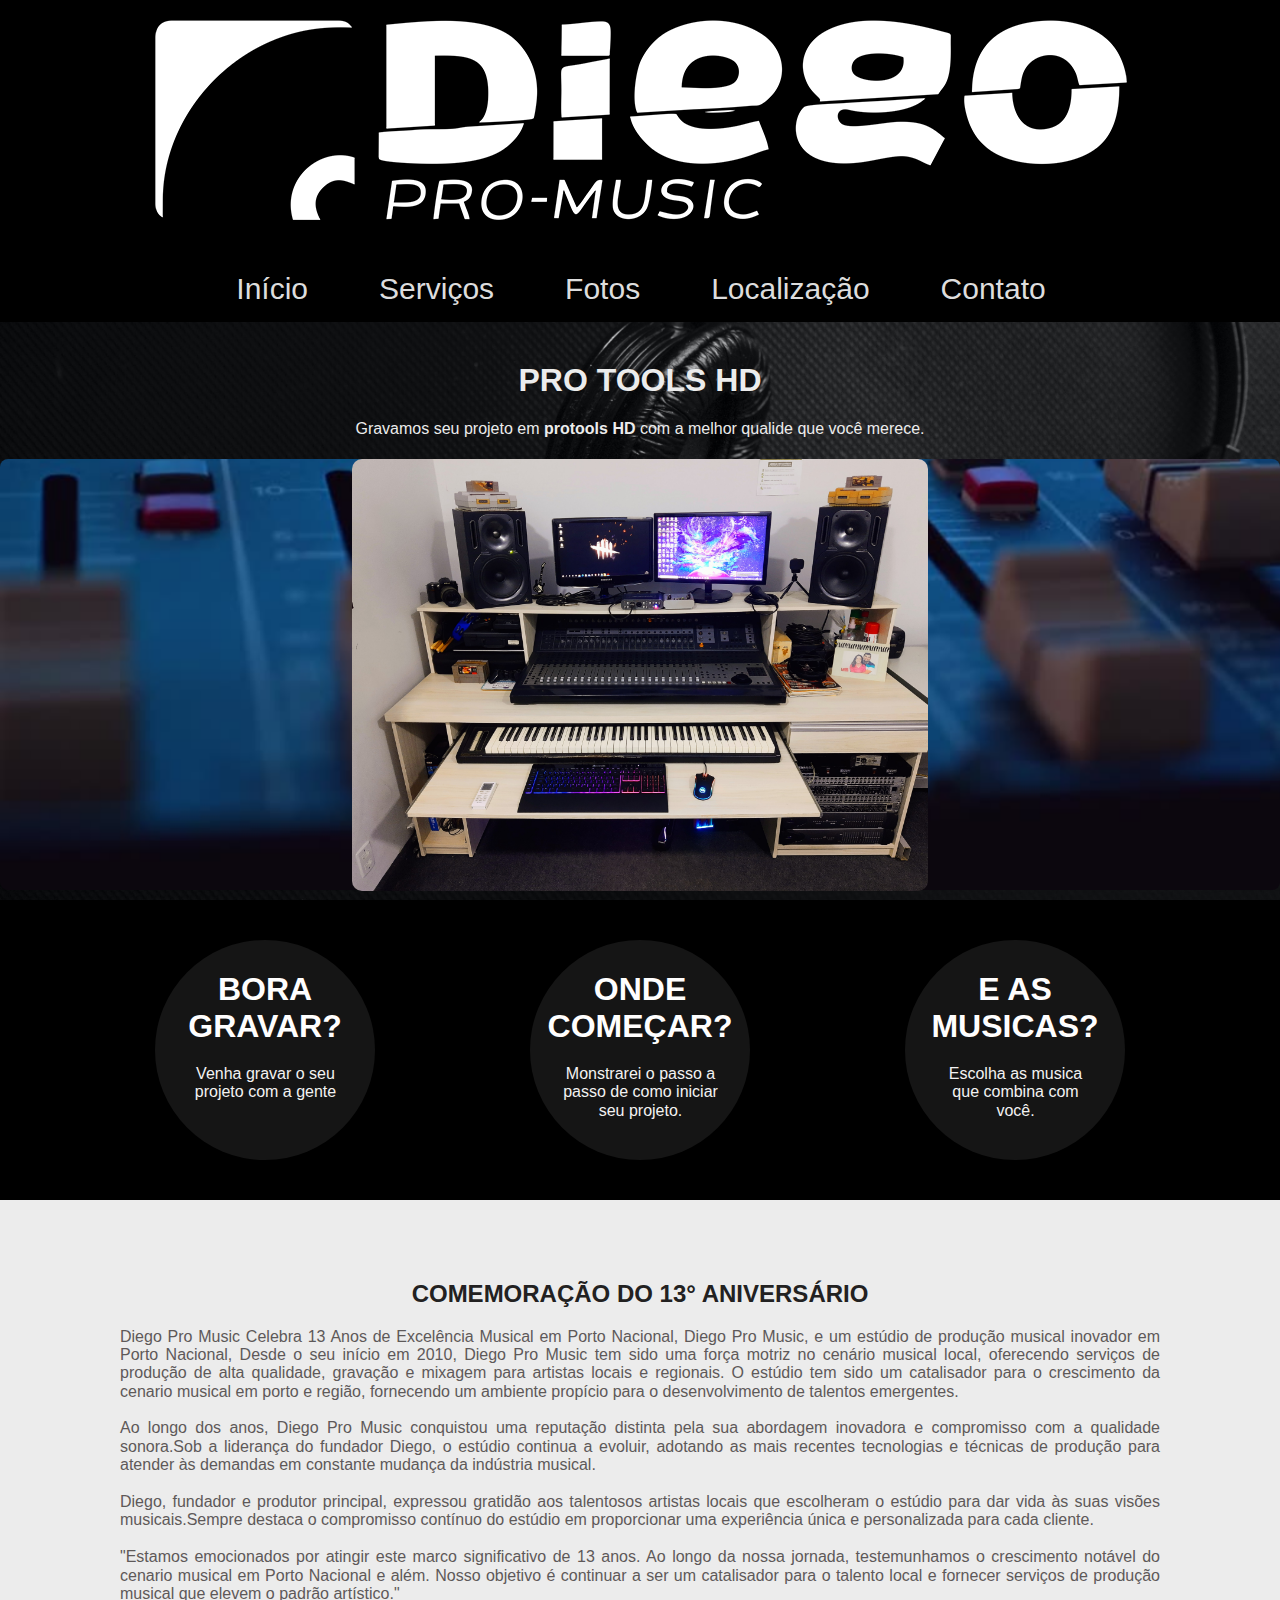
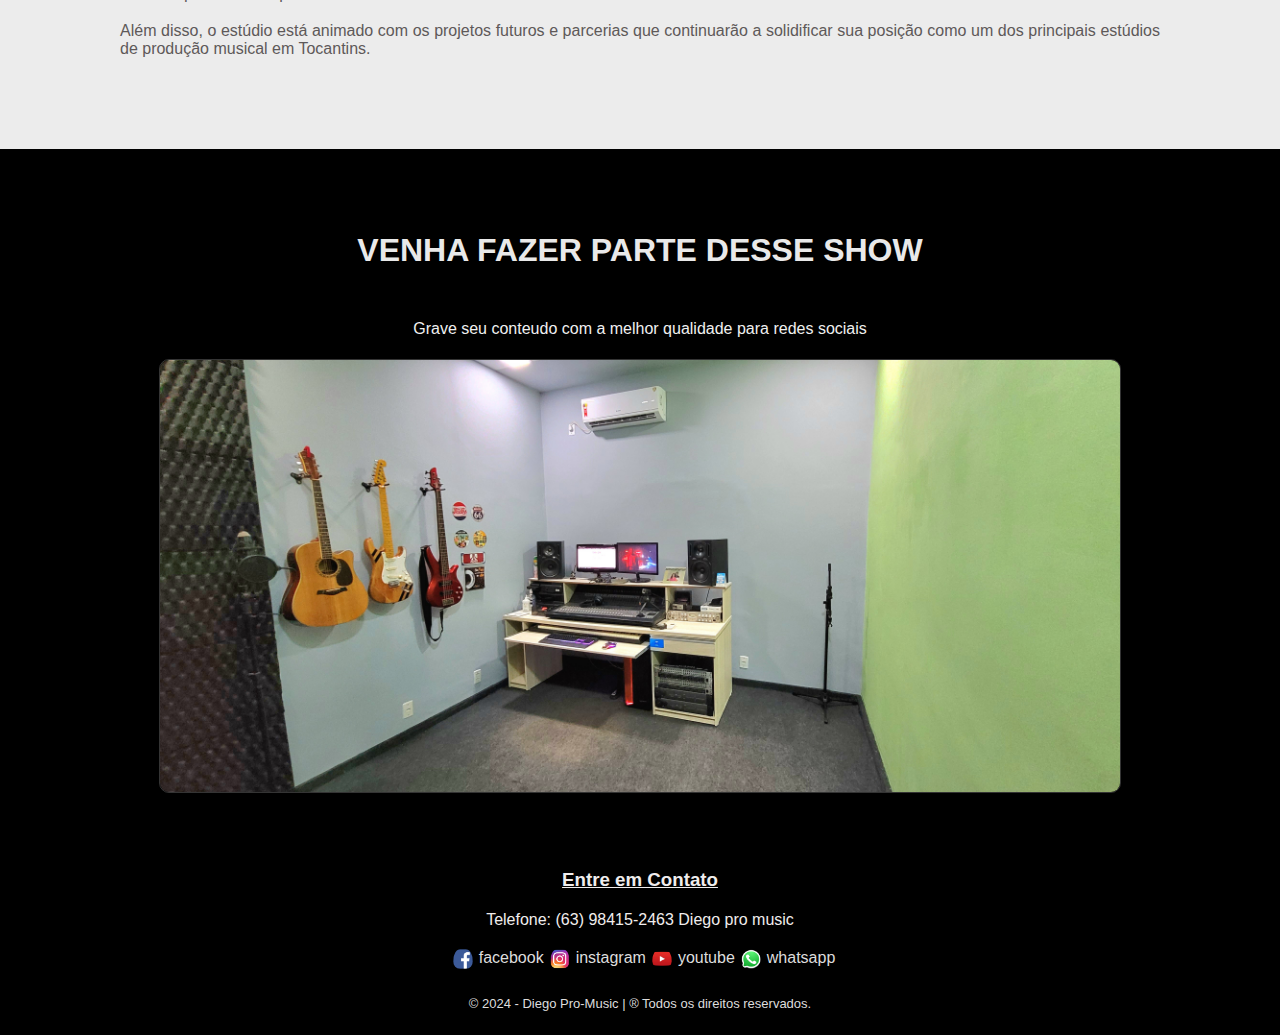
==== commit 6e91053e: "att5" ====
--- a/index.html
+++ b/index.html
@@ -25,7 +25,7 @@
 
     <nav>
       <ul>
-        <li><a href="index.html">Destaque</a></li>
+        <li><a href="index.html">Início</a></li>
         <li> <a href="servicos.html">Serviços</a></li>
         <li><a href="galeria.html">Fotos</a></li>
         <li><a href="localizacao.html">Localização</a></li>
@@ -52,18 +52,24 @@
 
         <div class="caixa">
           <h1>Bora<br>gravar?</h1>
-          <p> Venha gravar o seu projeto com a gente</p>
+          <a href="contato.html" class="box-box">
+            <p> Venha gravar o seu projeto com a gente</p>
+          </a>
         </div>
 
         <div class="caixa">
           <h1>Onde começar?</h1>
-          <p> Vamos monstrar o passo a passo de como iniciar seu projeto.</p>
+          <a href="#" class="box-box">
+            <p>Monstrarei o passo a passo de como iniciar seu projeto.</p>
+          </a>
         </div>
 
         <div class="caixa">
           <h1>E as musicas?
           </h1>
-          <p> saiba escolher as melhores muisca que combina com você.</p>
+          <a href="#" class="box-box">
+            <p> Escolha as musica que combina com você.</p>
+          </a>
         </div>
       </div> <!--fim três bolas-->
     </div>
@@ -114,25 +120,6 @@
 
     <!-- Seu conteúdo aqui -->
 
-    <button onclick="scrollToTop()" id="btnTopo" title="Voltar ao Topo">Subir</button>
-
-    <script>
-      window.onscroll = function () { scrollFunction() };
-
-      function scrollFunction() {
-        if (document.body.scrollTop > 20 || document.documentElement.scrollTop > 20) {
-          document.getElementById("btnTopo").style.display = "block";
-        } else {
-          document.getElementById("btnTopo").style.display = "none";
-        }
-      }
-
-      function scrollToTop() {
-        document.body.scrollTop = 0; // Para navegadores da web
-        document.documentElement.scrollTop = 0; // Para IE
-      }
-    </script>
-
     <section class="contato">
 
       <h3><u>Entre em Contato</u></h3>
@@ -162,6 +149,26 @@
 
   </div><!--fim container-->
 
+
+  <button onclick="scrollToTop()" id="btnTopo" title="Voltar ao Topo">Subir</button>
+
+  <script>
+    window.onscroll = function () { scrollFunction() };
+
+    function scrollFunction() {
+      if (document.body.scrollTop > 20 || document.documentElement.scrollTop > 20) {
+        document.getElementById("btnTopo").style.display = "block";
+      } else {
+        document.getElementById("btnTopo").style.display = "none";
+      }
+    }
+
+    function scrollToTop() {
+      document.body.scrollTop = 0; // Para navegadores da web
+      document.documentElement.scrollTop = 0; // Para IE
+    }
+  </script>
+
 </body>
 
 </html>--- a/CSS/estilo.css
+++ b/CSS/estilo.css
@@ -35,7 +35,7 @@
 
 #textap h1 {
   margin-top: 0;
-  padding-top: 0;
+  padding-top: 40px;
 }
 
 h1,
@@ -46,8 +46,9 @@
 
 #textap h1,
 #textap p {
-
+  align-items: center;
   color: #ececec;
+
 }
 
 .caixa {
@@ -63,9 +64,22 @@
   border-radius: 100%;
 }
 
+.caixa a p:hover {
+  text-align: center;
+  box-shadow: 2px 2px 2px 1px rgba(0, 0, 0, 0.518);
+  border-radius: 10px;
+  font-weight: 700;
+  align-items: center;
+}
+
+.caixa h1 {
+  margin-bottom: 0;
+}
+
 #display1 {
   display: flex;
   justify-content: space-evenly;
+  padding-bottom: 40px;
 }
 
 .inicio h1,
@@ -126,6 +140,7 @@
 }
 
 .contato {
+  padding-top: 40px;
   color: rgb(240, 237, 237);
   text-align: center;
 }
@@ -179,7 +194,8 @@
 
 .social {
   width: 20px;
-  padding-right: 5px;
+  padding: 0 5px 5px;
+  border-radius: 30px;
 }
 
 
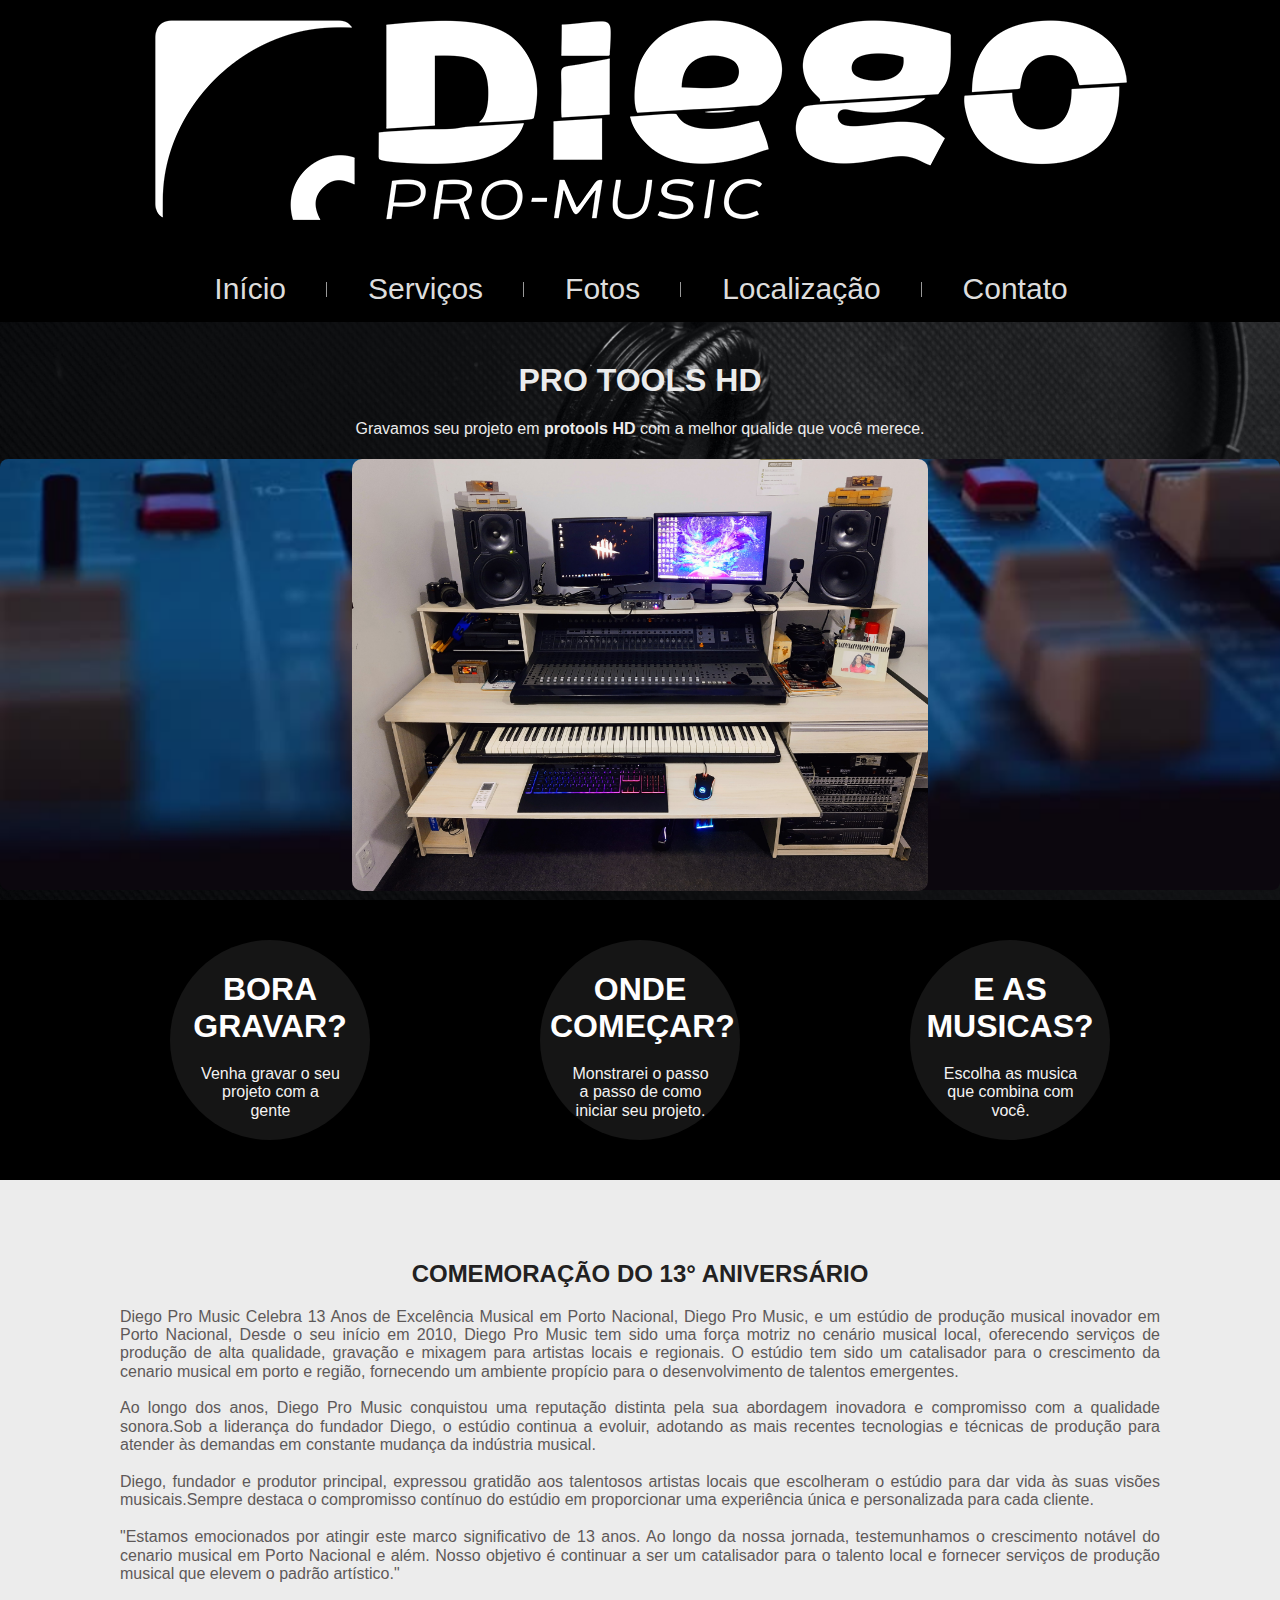
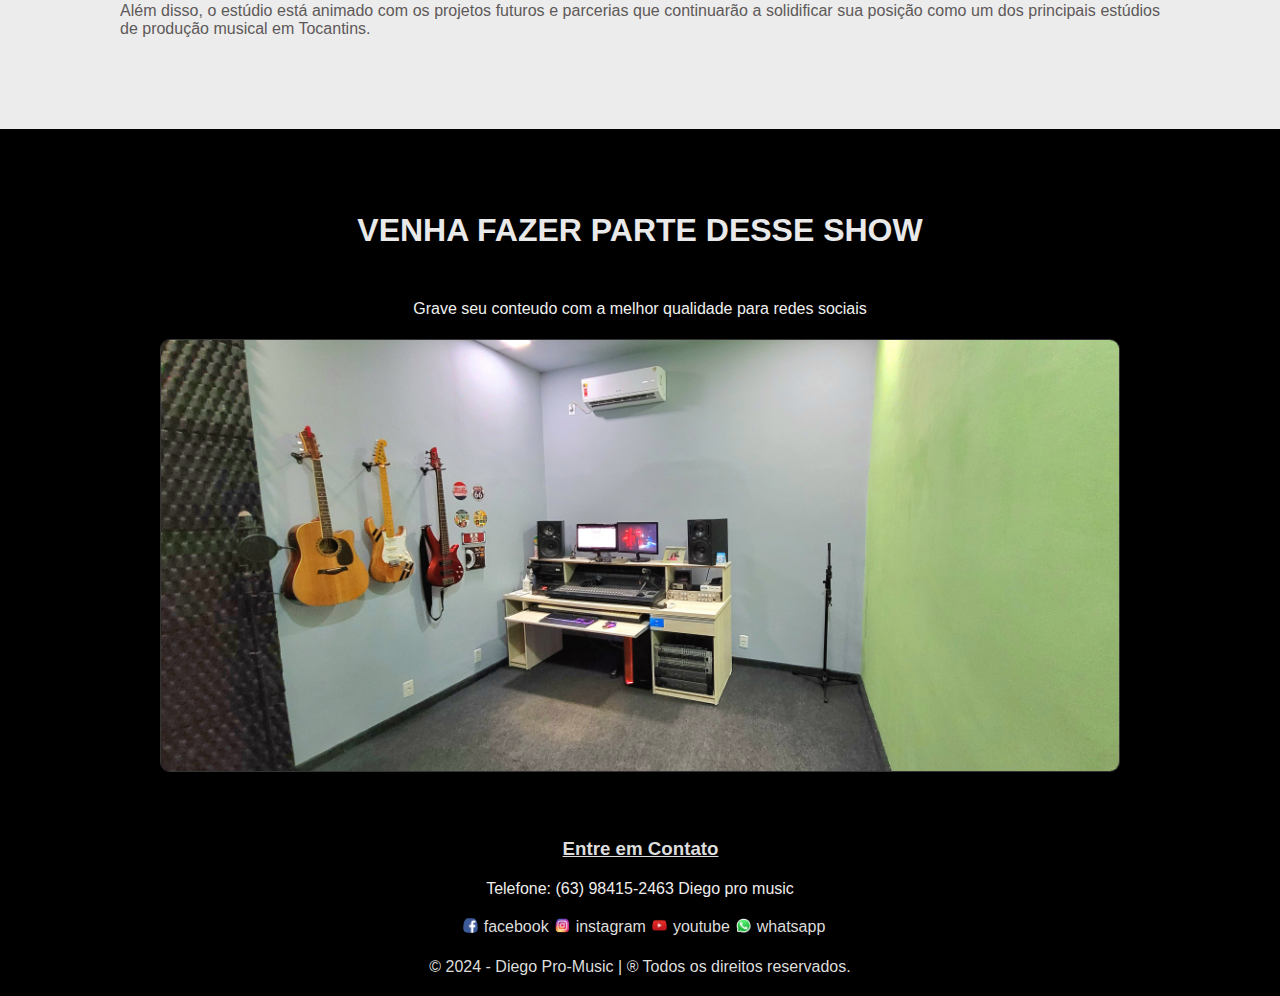
==== commit b324fb80: "att" ====
--- a/index.html
+++ b/index.html
@@ -26,9 +26,13 @@
     <nav>
       <ul>
         <li><a href="index.html">Início</a></li>
+        <li class="nav-item divisor"></li>
         <li> <a href="servicos.html">Serviços</a></li>
+        <li class="nav-item divisor"></li>
         <li><a href="galeria.html">Fotos</a></li>
+        <li class="nav-item divisor"></li>
         <li><a href="localizacao.html">Localização</a></li>
+        <li class="nav-item divisor"></li>
         <li><a href="contato.html">Contato</a></li>
       </ul>
     </nav>
@@ -120,9 +124,12 @@
 
     <!-- Seu conteúdo aqui -->
 
-    <section class="contato">
+    <section class
+    ="contato">
 
-      <h3><u>Entre em Contato</u></h3>
+      <a href="contato.html">
+        <h3><u>Entre em Contato</u></h3>
+      </a>
       <p>Telefone: (63) 98415-2463 Diego pro music</p>
 
     </section><!--fim conteudo-2-->
--- a/CSS/estilo.css
+++ b/CSS/estilo.css
@@ -1,6 +1,7 @@
 * {
   margin: 0;
   padding: 0;
+  box-sizing: border-box;
 }
 
 body {
@@ -18,7 +19,6 @@
   position: sticky;
   top: 0px;
   right: 100px;
-
   background-color: #000000;
 }
 
@@ -29,9 +29,22 @@
 }
 
 nav a:hover {
-  background-color: #ddd;
-  color: rgb(255, 255, 255)
-}
+  background-color: #f3f3f32e;
+  color: rgb(255, 255, 255);
+  border-radius: 5px;
+
+}
+
+.divisor {
+  width: 1px;
+  background: #ffffff99;
+  margin: 25px 5px;
+}
+
+/* nav li {
+  border-right: 3px solid #ffffff7d;
+  border-radius: 15px;
+} */
 
 #textap h1 {
   margin-top: 0;
@@ -48,7 +61,6 @@
 #textap p {
   align-items: center;
   color: #ececec;
-
 }
 
 .caixa {
@@ -140,7 +152,8 @@
 }
 
 .contato {
-  padding-top: 40px;
+  padding-top: 30px;
+  padding-bottom: 0;
   color: rgb(240, 237, 237);
   text-align: center;
 }
@@ -173,11 +186,7 @@
 footer {
   color: #ddd;
   text-align: center;
-  padding: 3px;
-  font-size: small;
-}
-
-
+}
 
 #box-social,
 ul,
@@ -193,13 +202,13 @@
 }
 
 .social {
-  width: 20px;
+  width: 25px;
   padding: 0 5px 5px;
   border-radius: 30px;
 }
 
 
-@media screen and (max-width: 800px) {
+@media screen and (max-width:800px) {
   #display1 {
     flex-direction: column;
     align-items: center;
@@ -215,12 +224,12 @@
 
   #logo img {
     width: 50%;
-
-  }
-
-  #box-map {
-    flex-flow: row nowrap;
-    flex-shrink: 10;
+  }
+
+  .divisor {
+    width: 1px;
+    background: #ffffff99;
+    margin: 5px 1px;
   }
 
 }